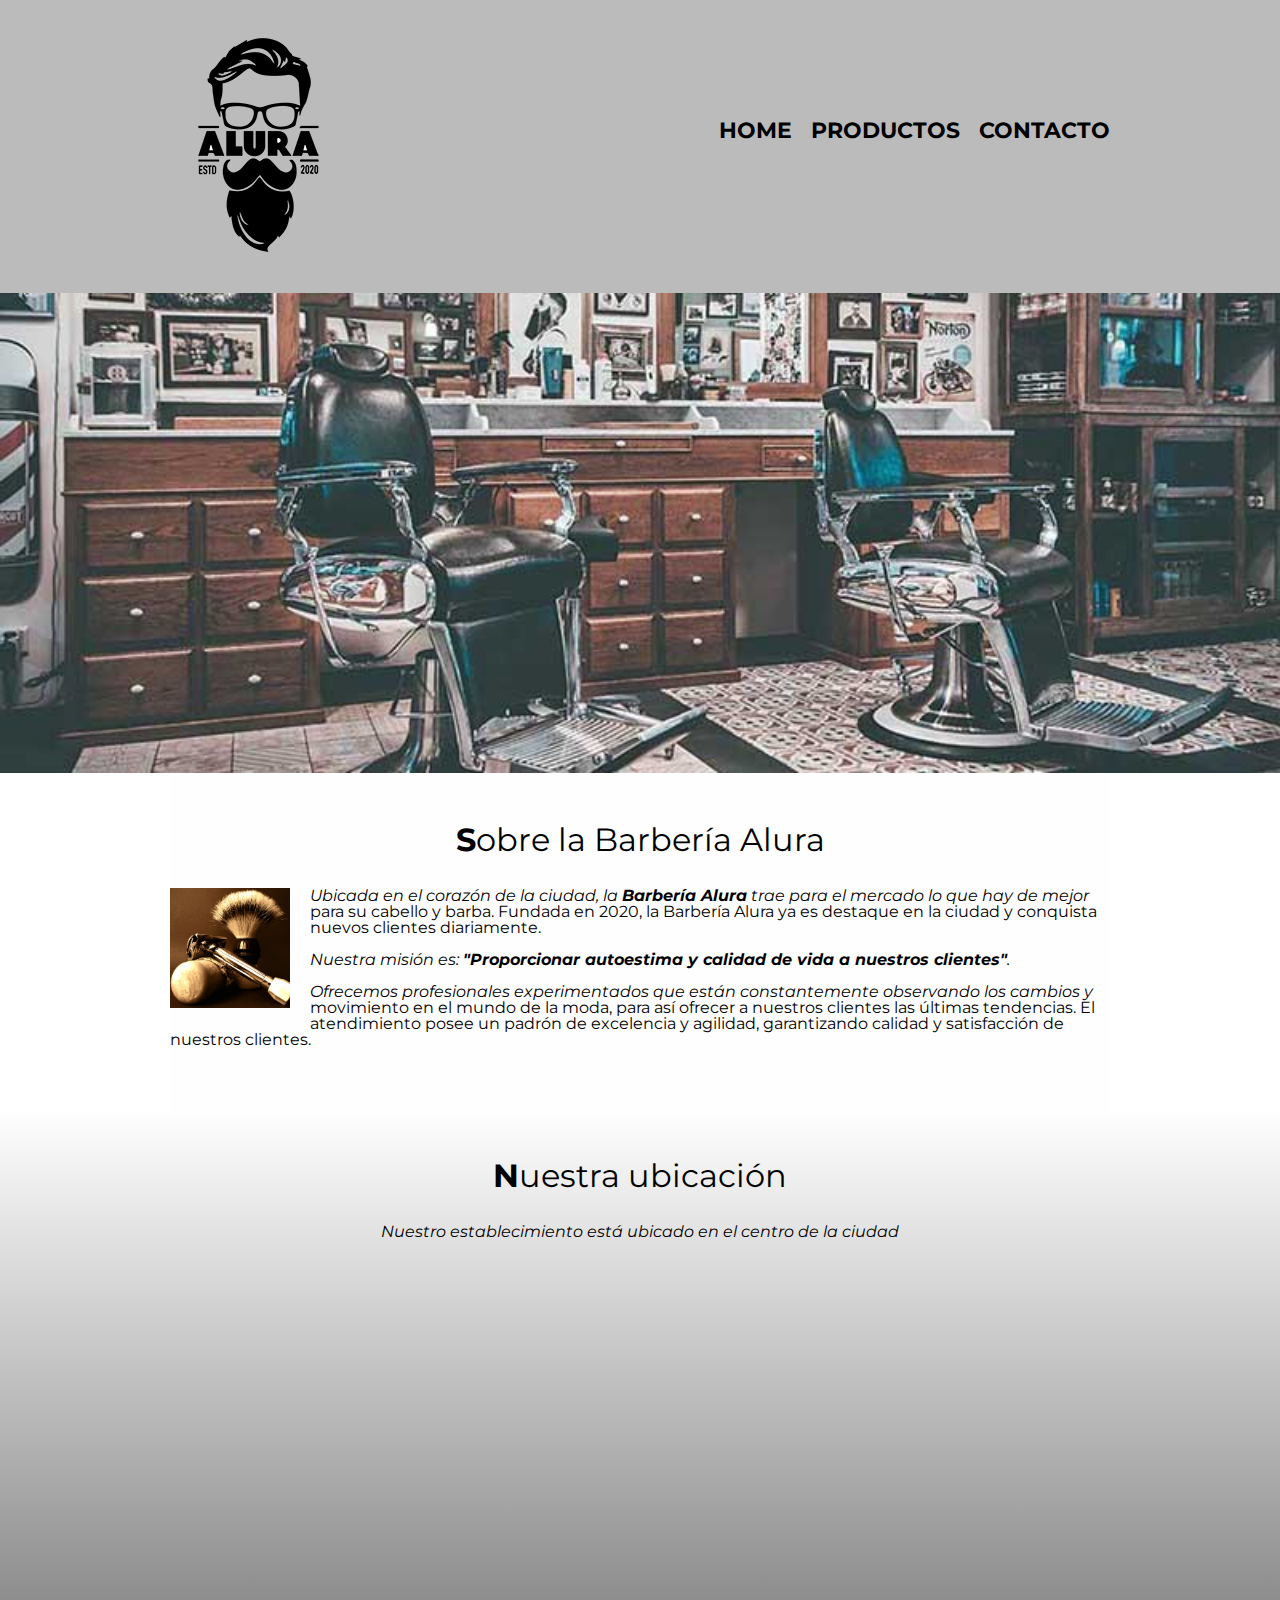
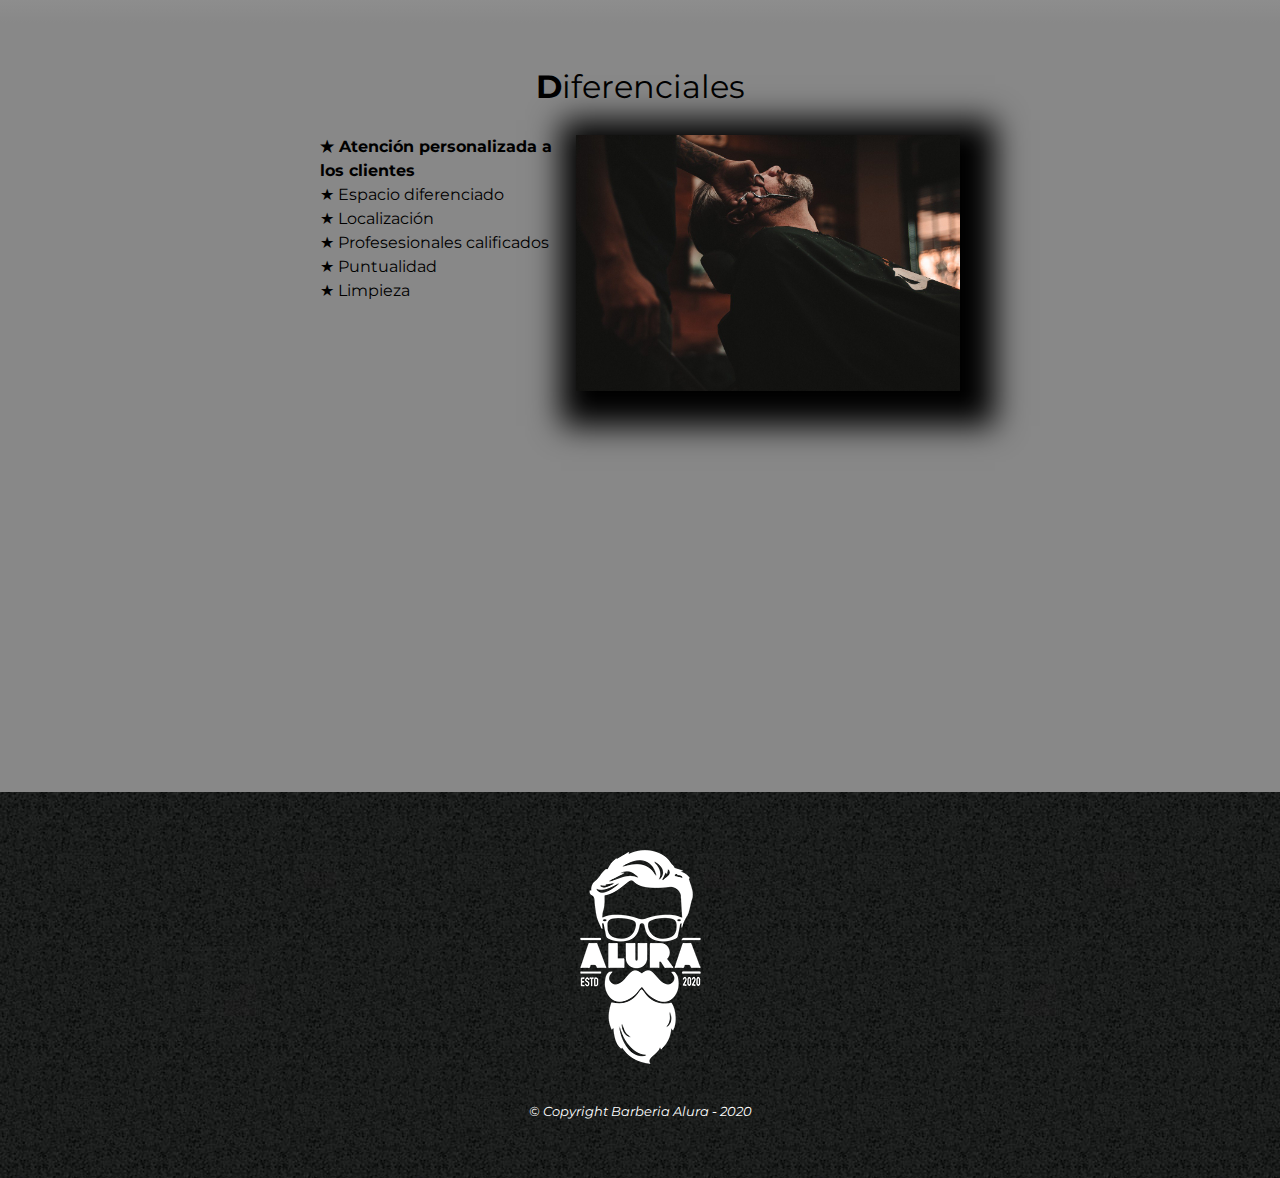
==== index.html @ 41583edc "Creando repositorio con todos los documentos de la pagina Barberia Alura" ====
<!DOCTYPE html>
<html lang="es">    
    <head>
        <meta charset="UTF-8">
        <meta name="viewport" content="width=device-width">  
        <title>Barbería Alura</title>
        <link rel="stylesheet" href="reset.css">
        <link rel="stylesheet" href="style.css">
        <link href="https://fonts.googleapis.com/css2?family=Montserrat:wght@300&display=swap" rel="stylesheet">
    </head>
    <body>
        <header>
            <div class="caja">
                <h1>
                    <img src="imagenes/logo.png">
                </h1>
                <nav>
                    <ul>
                        <li><a href="index.html">Home</a></li>
                        <li><a href="productos.html">Productos</a></li>
                        <li><a href="">Contacto</a></li>
                    </ul>
                </nav>
            </div>
        </header>
        <img class="banner" src="banner/banner.jpg"> 
        <main>
            <section class="principal">
                <h2 class="titulo-principal">Sobre la Barbería Alura</h2>
                <img class="utensilios" src="imagenes/utensilios.jpg" alt="Utensilios de un barbero">
                <p>Ubicada en el corazón de la ciudad, la <strong>Barbería Alura</strong> trae para el mercado lo que hay de mejor para su cabello y barba. Fundada en 2020, la Barbería Alura ya es destaque en la ciudad y conquista nuevos clientes diariamente.</p>
                <p id="mision"><em>Nuestra misión es: <strong>"Proporcionar autoestima y calidad de vida a nuestros clientes"</strong>.</em></p>
                <p>Ofrecemos profesionales experimentados que están constantemente observando los cambios y movimiento en el mundo de la moda, para así ofrecer a nuestros clientes las últimas tendencias. El atendimiento posee un padrón de excelencia y agilidad, garantizando calidad y satisfacción de nuestros clientes.</p> 
            </section>
            <section class="mapa">
                <h3 class="titulo-principal">Nuestra ubicación</h3>
                <p>Nuestro establecimiento está ubicado en el centro de la ciudad</p>
                <div class="mapa-contenido">
                    <iframe src="https://www.google.com/maps/embed?pb=!1m18!1m12!1m3!1d3656.4499774665446!2d-46.63452058554236!3d-23.588189868467495!2m3!1f0!2f0!3f0!3m2!1i1024!2i768!4f13.1!3m3!1m2!1s0x94ce5a2b2ed7f3a1%3A0xab35da2f5ca62674!2sCaelum%20-%20Education%20and%20Innovation!5e0!3m2!1ses!2sco!4v1672717427335!5m2!1ses!2sco" width="100%" height="300" style="border:0;" allowfullscreen="" loading="lazy" referrerpolicy="no-referrer-when-downgrade"></iframe>
                </div>
            </section>
            <section class="diferenciales">
                <h3 class="titulo-principal">Diferenciales</h3>       
                <div class="contenido-diferenciales">
                    <ul class="lista-diferenciales">
                        <li class="items"><strong>Atención personalizada a los clientes</strong></li>
                        <li class="items">Espacio diferenciado</li>
                        <li class="items">Localización</li>
                        <li class="items">Profesesionales calificados</li>
                        <li class="items">Puntualidad</li>
                        <li class="items">Limpieza</li>
                    </ul><img src="diferenciales/diferenciales.jpg" class="imagen-diferenciales">
                </div>
                <div class="video">
                    <iframe width="100%" height="315" src="https://www.youtube.com/embed/wcVVXUV0YUY" title="YouTube video player" frameborder="0" allow="accelerometer; autoplay; clipboard-write; encrypted-media; gyroscope; picture-in-picture" allowfullscreen></iframe>
                </div>
            </section>
        </main>       
        <footer>
            <img src="imagenes/logo-blanco.png">
            <p class="copyright">&#169 Copyright Barberia Alura - 2020</p>
        </footer>        
    </body>
</html>
---- style.css ----
body{
    font-family: 'Montserrat', sans-serif;
}
header{
    background-color: #BBBBBB;
    padding: 20px 0;
}
.caja{
    width: 940px;
    position: relative;
    margin: 0 auto;
}
nav ul{
    position: absolute;
    top: 100px;
    right: 0;
}
nav li{
    display: inline;
    margin: 0 0 0 15px;
}
nav a{
    text-transform: uppercase;
    color: black;
    font-weight: bold;
    font-size: 22px;
    text-decoration: none;
}
nav a:hover{
    color: #c78c19;
    text-decoration: underline;
}
.productos{
    width: 940px;
    margin: 0 auto;
    padding: 50px;
}
.productos li{
    display: inline-block;
    text-align: center;
    width: 30%;
    vertical-align: top;
    margin: 0 1.5%;
    padding: 30px 20px;
    box-sizing: border-box;
    border-color: black;
    border-width: 2px;
    border-style: solid;
    border-radius: 10px;
    /* border: 2px solid black; */
}
.productos li:hover{
    border-color: #c78c19;
}
.productos li:active{
    border-color: #088c19;
}
.productos h2{
    font-size: 30px;
    font-weight: bold;
}
.productos li:hover h2{
    font-size: 33px;
}
.producto-descripcion{
    font-size: 18px;
}
.producto-precio{
    font-size: 20px;
    font-weight: bold;
    margin-top: 10px;
}
footer{
    text-align: center;
    background: url(imagenes/bg.jpg);
    padding: 40px;
}
.copyright{
    color: white;
    font-size: 13px;
    margin: 20px;
}
form{
    margin: 40px 0;
}
form label, form legend{
    display: block;
    font-size: 20px;
    margin: 0 0 10px;
}
.input-padron{
    display: block;
    margin: 0 0 20px;
    padding: 10px 25px;
    width: 50%;
}
.checkbox{
    margin: 20px 0;
}
.enviar{
    width: 40%;
    padding: 15px 0;
    font-size: 18px;
    font-weight: bold;
    color: white;
    background-color: orange;
    border: none;
    border-radius: 5px;
    transition: 1s all;
    cursor: pointer;
}
.enviar:hover{
    background-color: darkorange;
    transform: scale(1.1);
}
table{
    margin: 40px 40px;
}
thead{
    background-color: #555555;
    color: white;
    font-weight: bold;
}
td, th{
    border: 1px solid black;
    padding: 8px 15px;
}

/*STYLE PARA HOME*/

.banner{
    width: 100%;
}
.principal{
    padding: 3em 0;
    background: #fefefe;
    width: 940px;
    margin: 0 auto;
}
.titulo-principal{
    text-align: center;
    font-size: 2em;
    margin: 0 0 1em;
    clear: left;
}
.titulo-principal::first-letter{
    font-weight: bold;
}
/* .titulo-principal::before{
    content: "[";
}
.titulo-principal::after{
    content: "]";
} */
p::first-line{
    font-style: italic;
}
.principal p{
    margin: 0 0 1em;
}
.principal strong{
    font-weight: bold;
}
.principal em{
    font-style: italic;
}
.utensilios{
    width: 120px;
    float: left;
    margin: 0 20px 20px 0;
}
.mapa{
    padding: 3em 0;
    background: linear-gradient(#FEFEFE, #888888);
}
.mapa p{
    margin: 0 0 2em;
    text-align: center;
}
.mapa-contenido{
    width: 940px;
    margin: 0 auto;
}
.diferenciales{
    padding: 3em 0;
    background: #888888;
}
.contenido-diferenciales{
    width: 640px;
    margin: 0 auto;
}
.lista-diferenciales{
    width: 40%;
    display: inline-block;
    vertical-align: top;
}
/* .diferenciales strong{
    font-weight: bold;
} */
.items:first-child{
    font-weight: bold;
}
.items{
    line-height: 1.5;
}
.items::before{
    content: "★ "; 
}
.imagen-diferenciales{
    width: 60%;
    box-shadow: 10px 10px 30px 25px #000000;
}
.imagen-diferenciales:hover{
    opacity: 0.7;
    transition: 400ms;
}
.video{
    width: 560px;
    margin: 1em auto;
}
@media screen and (max-width:480px){
    h1{
        text-align: center;
    }
    nav{
        position: static;
    }
    nav ul{
        margin: 132px 0;
        text-align: left;
        display: inline;
    }
    .caja, .principal, .mapa-contenido, .contenido-diferenciales, .video{
        width: auto;
    }
    .lista-diferenciales, .imagen-diferenciales{
        width: 100%;
    }
}
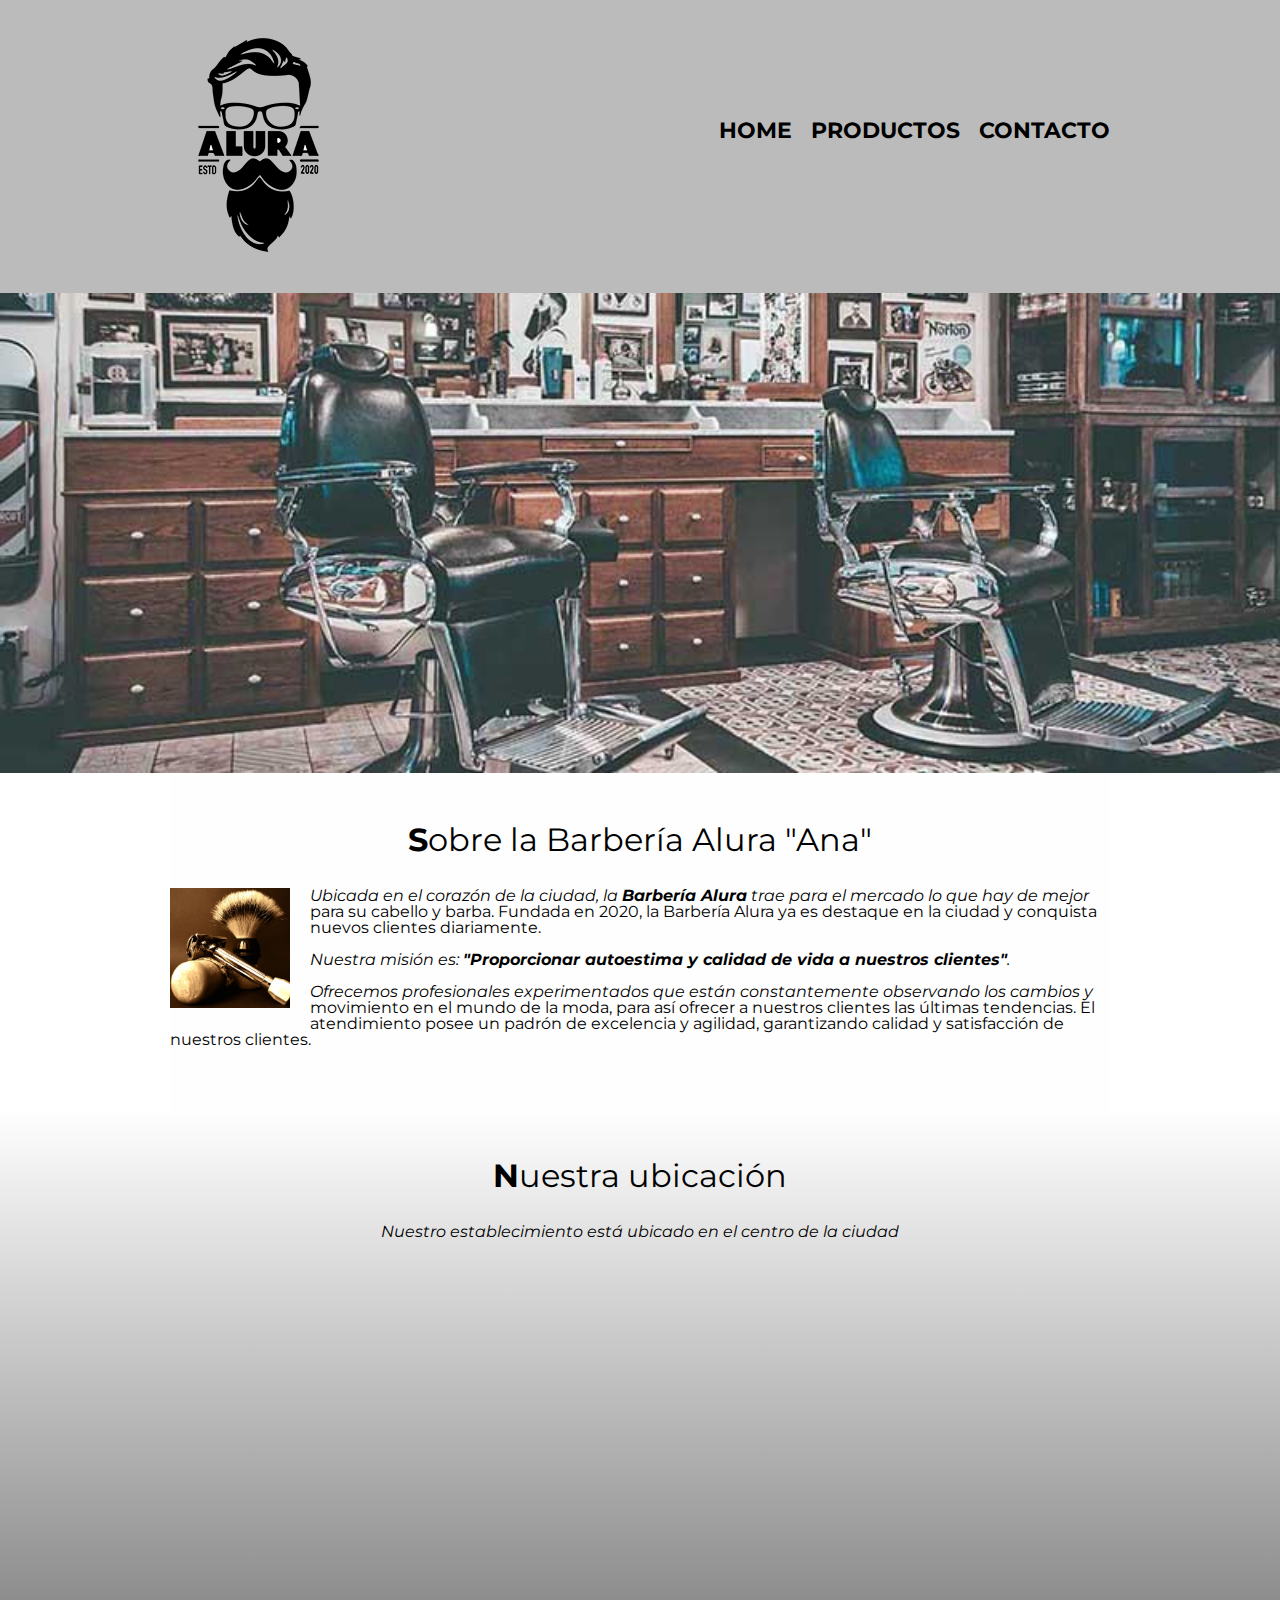
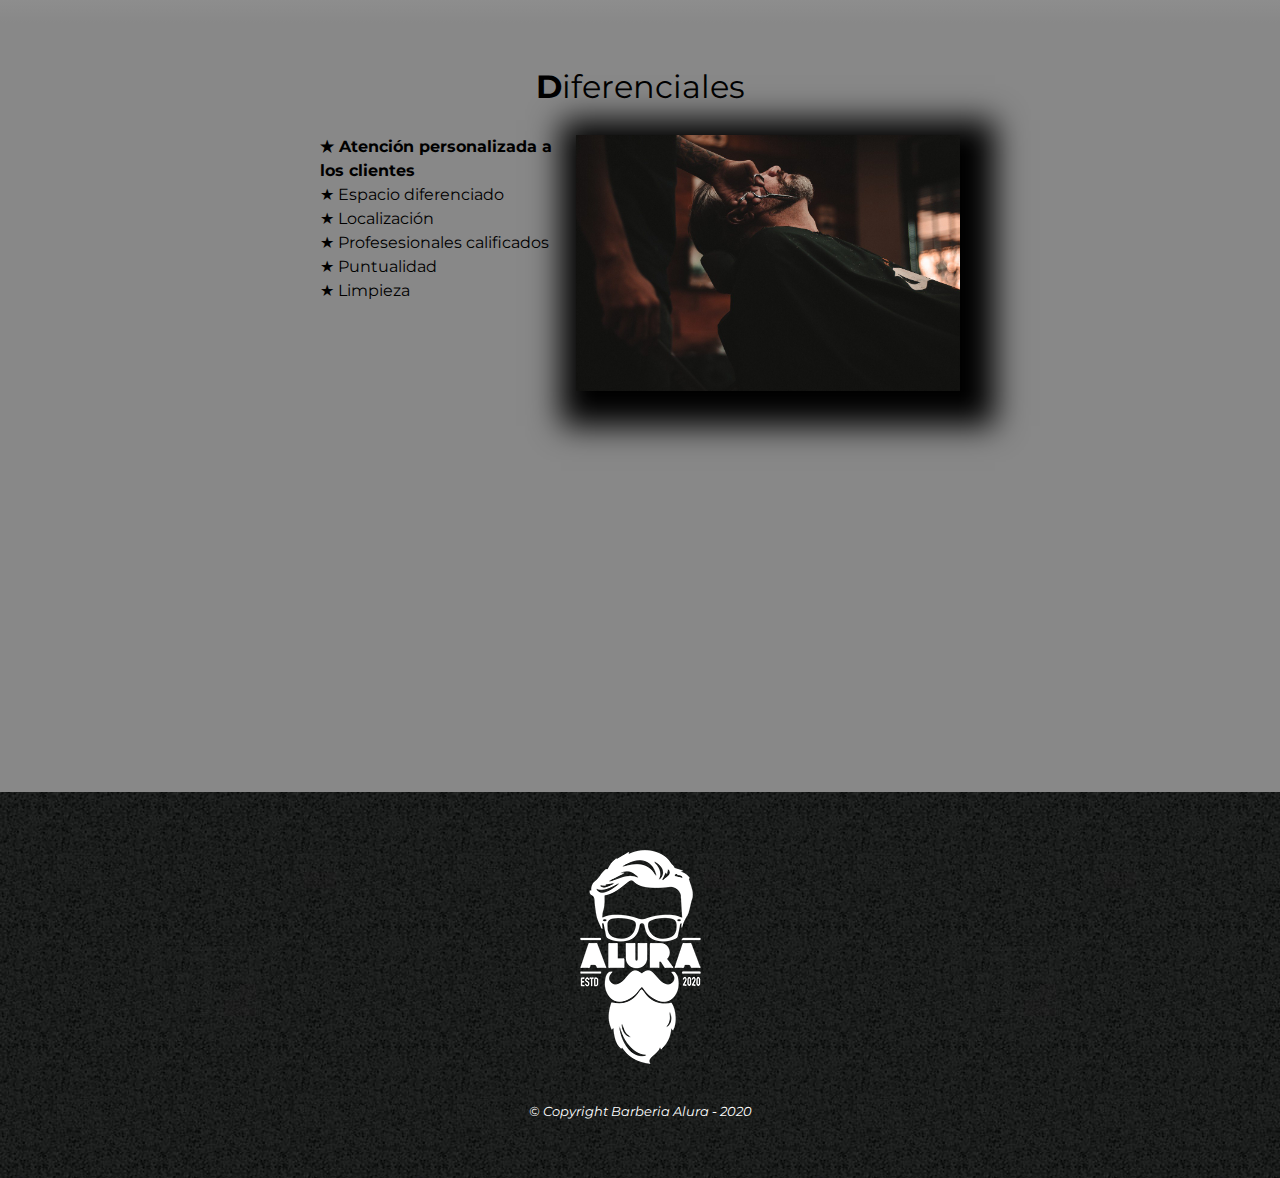
==== commit 0d787792: "Modificado por Ana el h2 sobre la barberia Alura" ====
--- a/index.html
+++ b/index.html
@@ -26,7 +26,7 @@
         <img class="banner" src="banner/banner.jpg"> 
         <main>
             <section class="principal">
-                <h2 class="titulo-principal">Sobre la Barbería Alura</h2>
+                <h2 class="titulo-principal">Sobre la Barbería Alura "Ana"</h2>
                 <img class="utensilios" src="imagenes/utensilios.jpg" alt="Utensilios de un barbero">
                 <p>Ubicada en el corazón de la ciudad, la <strong>Barbería Alura</strong> trae para el mercado lo que hay de mejor para su cabello y barba. Fundada en 2020, la Barbería Alura ya es destaque en la ciudad y conquista nuevos clientes diariamente.</p>
                 <p id="mision"><em>Nuestra misión es: <strong>"Proporcionar autoestima y calidad de vida a nuestros clientes"</strong>.</em></p>
